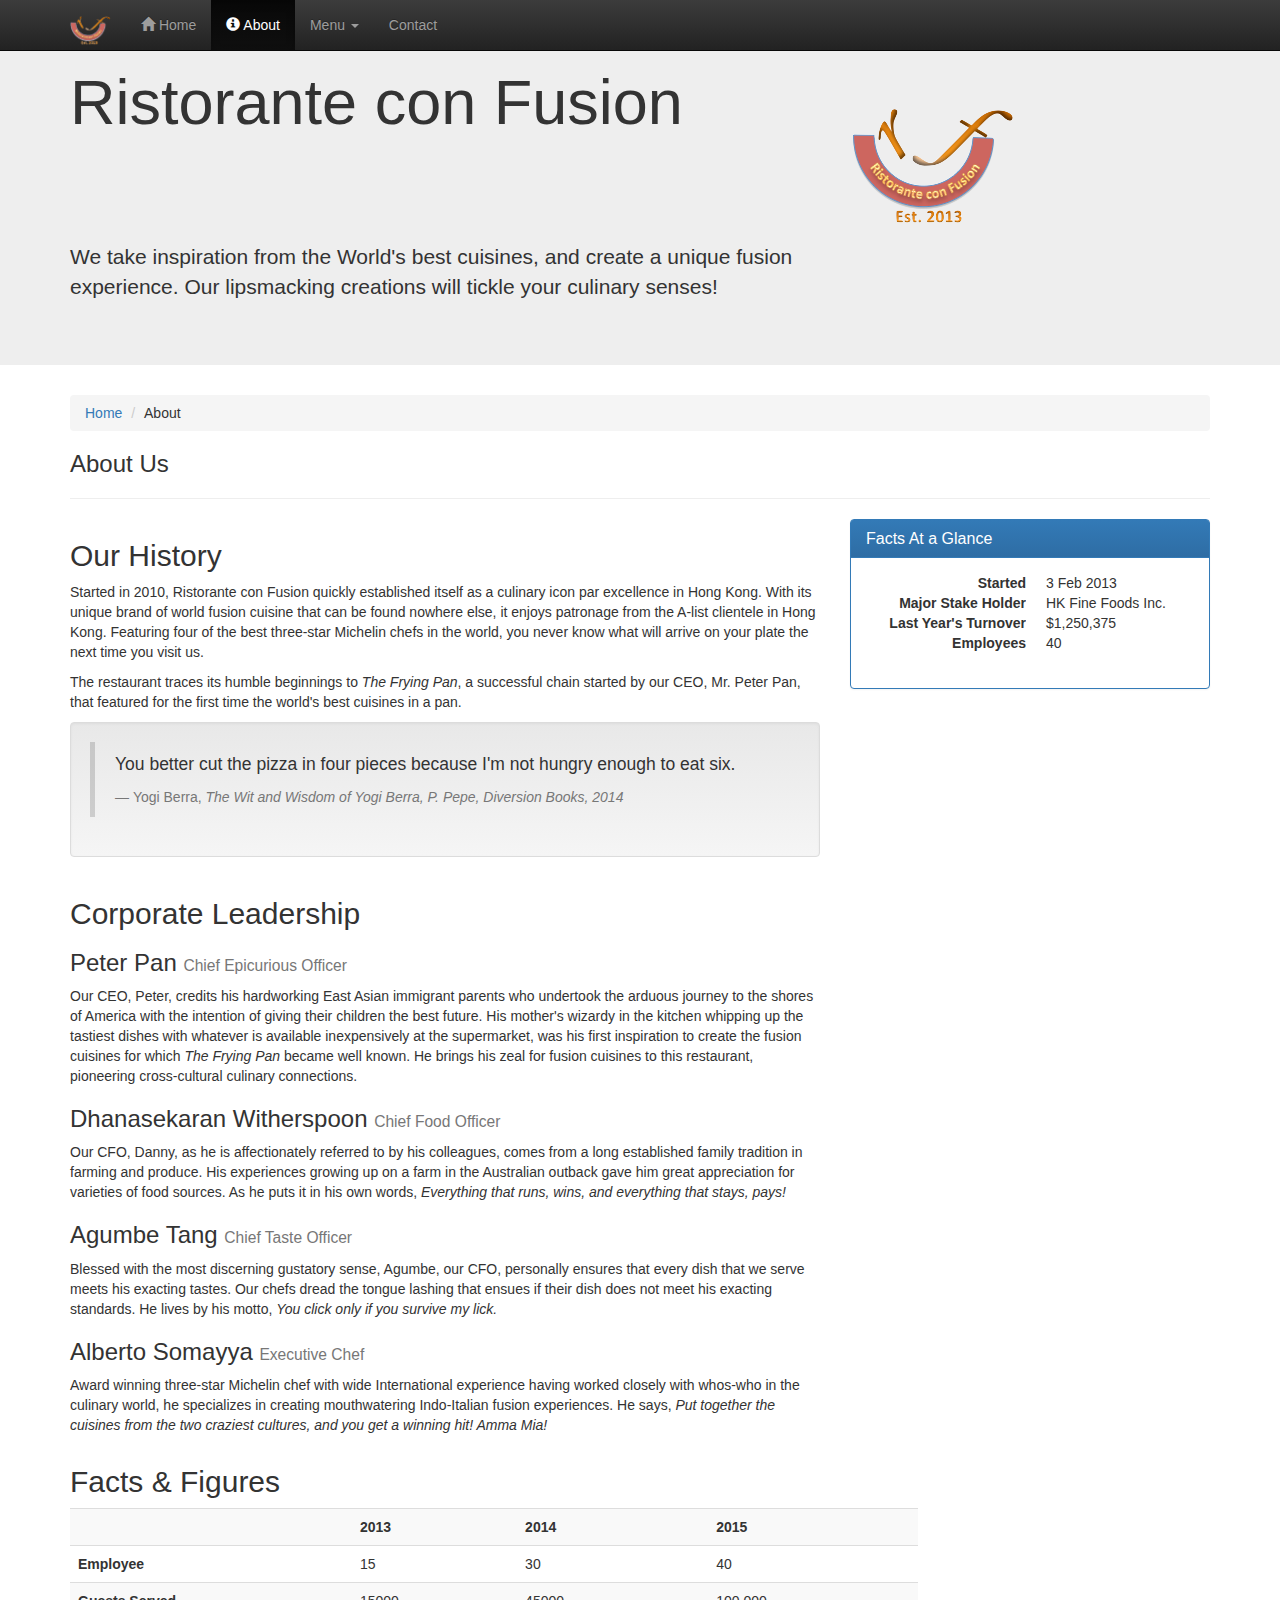
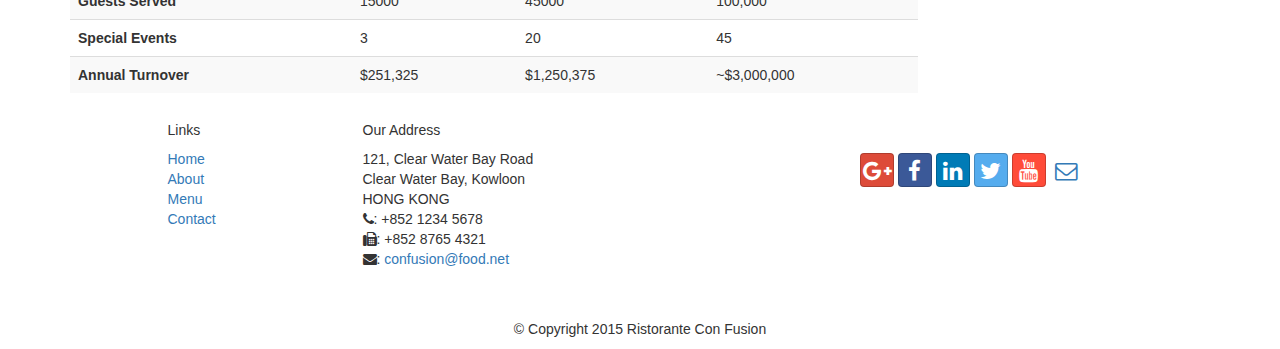
==== AboutUs.html @ 4ced33de "draft confusion restaurant webpage" ====
<!DOCTYPE html>
<html lang="en">

<head>
     <meta charset="utf-8">
    <meta http-equiv="X-UA-Compatible" content="IE=edge">
    <meta name="viewport" content="width=device-width, initial-scale=1">
    <!-- The above 3 meta tags *must* come first in the head; any other head 
         content must come *after* these tags -->
    <title>Ristorante Con Fusion: About Us</title>
        <!-- Bootstrap -->
    <link href="css/bootstrap.min.css" rel="stylesheet">
    <link href="css/bootstrap-theme.min.css" rel="stylesheet">
    <link href="css/font-awesome.min.css" rel="stylesheet">
    <link href="css/bootstrap-social.css" rel="stylesheet">
    <link href="css/mystyles.css" rel="stylesheet">

    <!-- HTML5 shim and Respond.js for IE8 support of HTML5 elements and media queries -->
    <!-- WARNING: Respond.js doesn't work if you view the page via file:// -->
    <!--[if lt IE 9]>
      <script src="https://oss.maxcdn.com/html5shiv/3.7.2/html5shiv.min.js"></script>
      <script src="https://oss.maxcdn.com/respond/1.4.2/respond.min.js"></script>
    <![endif]-->
</head>

<body>
    <nav class="navbar navbar-inverse navbar-fixed-top" role="navigation">
        <div class="container">
            <div class="navbar-header">
                <button type="button" class="navbar-toggle collapsed" data-toggle="collapse" data-target="#navbar" aria-expanded="false" aria-controls="navbar">
                    <span class="sr-only">Toggle navigation</span>
                    <span class="icon-bar"></span>
                    <span class="icon-bar"></span>
                    <span class="icon-bar"></span>
                </button>
                <a class="navbar-brand" href="index.html"><img src="img/logo.png" height="30px" width="41px"></a>
            </div>
            <div id="navbar" class="navbar-collapse collapse">
                <ul class="nav navbar-nav">
                    <li><a href="index.html"><span class="glyphicon glyphicon-home"
                         aria-hidden="true"></span> Home</a></li> <!--index i.e. Home link is added-->
                    <li class="active"><a href="#"><span class="glyphicon glyphicon-info-sign"></span> About</a></li> <!--About Symbol is added-->
                    <li class="dropdown">
                        <a href="#" class="dropdown-toggle" data-toggle="dropdown"
                         role="button" aria-haspopup="true" aria-expanded="false">
                         Menu <span class="caret"></span></a>
                        <ul class="dropdown-menu">
                            <li><a href="#">Appetizers</a></li>
                            <li><a href="#">Main Courses</a></li>
                            <li><a href="#">Desserts</a></li>
                            <li><a href="#">Drinks</a></li>
                            <li role="separator" class="divider"></li>
                            <li class="dropdown-header">Specials</li>
                            <li><a href="#">Lunch Buffet</a></li>
                            <li><a href="#">Weekend Brunch</a></li>
                        </ul>
                    </li>
                    <li><a href="contactus.html">Contact</a></li>
                </ul>
            </div>
        </div>
    </nav>  
    <header class="jumbotron">

        <!-- Main component for a primary marketing message or call to action -->

        <div class="container">
            <div class="row row-header">
                <div class="col-xs-12 col-sm-8">
                    <h1>Ristorante con Fusion</h1>
                    <p style="padding:40px;"></p>
                    <p>We take inspiration from the World's best cuisines, and create a unique fusion experience. Our lipsmacking creations will tickle your culinary senses!</p>
                </div>
                <div class="col-xs-12 col-sm-2">
                    <p style="padding:20px"></p>
                    <img src="img/logo.png" class="image-responsive">
                </div>
            </div>
        </div>
    </header>

    <div class="container"> <!--container class added-->
        <div class="row"> <!--only row class added-->
        <!--breadcrumb detail added-->
            <div class="col-xs-12"> <!--specify all size of screen as 12 -->
                <div>
                    <ol class="breadcrumb">
                        <li><a href="index.htm">Home</a></li>
                        <li>About</li>
                    </ol>
                </div>
        <!--breadcrumb ends here -->
                <div>   
                    <h3>About Us</h3>
                    <hr>
                </div>
            </div>
        </div>
        
        <div class="row row-content">  <!--row and row-content class added-->
            <div class="col-xs-12 col-md-8"> <!--specify extra small till small as 12 and md till lg size 9 -->
                <h2>Our History</h2>
                <p>Started in 2010, Ristorante con Fusion quickly established itself as a culinary icon par excellence in Hong Kong. With its unique brand of world fusion cuisine that can be found nowhere else, it enjoys patronage from the A-list clientele in Hong Kong.  Featuring four of the best three-star Michelin chefs in the world, you never know what will arrive on your plate the next time you visit us.</p>
                <p>The restaurant traces its humble beginnings to <em>The Frying Pan</em>, a successful chain started by our CEO, Mr. Peter Pan, that featured for the first time the world's best cuisines in a pan.</p>
                <div class="well">
                    <blockquote>
                    <p>You better cut the pizza in four pieces because I'm not hungry enough to eat six.</p>
                    <footer>Yogi Berra,
                        <cite>The Wit and Wisdom of Yogi Berra,
                                P. Pepe, Diversion Books, 2014
                        </cite>
                    </footer>
                </div>
            </div>
            <div class="col-xs-12 col-md-4">
                <div class="panel panel-primary">
                    <div class="panel-heading">
                        <h3 class="panel-title">Facts At a Glance
                            <!--<button class="btn btn-xs pull-right">&times;</button>-->
                        </h3>
                    </div>
                        <div class="panel-body">
                            <dl class="dl-horizontal">
                                <dt>Started</dt>
                                <dd>3 Feb 2013</dd>
                                <dt>Major Stake Holder</dt>
                                <dd>HK Fine Foods Inc.</dd>
                                <dt>Last Year's Turnover</dt>
                                <dd>$1,250,375</dd>
                                <dt>Employees</dt>
                                <dd>40</dd>
                            </dl>
                    </div>
                </div>
            </div>
            <div>
                <p style="padding:20px;"></p>
            </div>
        </div>


        <div class="row row-content"> <!--row and row-content class added-->
            <div class="col-xs-12 col-md-8"> <!--specify extra small till small as 12 and md till lg size 9 -->
                <h2>Corporate Leadership</h2>
                    <h3>Peter Pan <small>Chief Epicurious Officer</small></h3>
                    <p>Our CEO, Peter, credits his hardworking East Asian immigrant parents who undertook the arduous journey to the shores of America with the intention of giving their children the best future. His mother's wizardy in the kitchen whipping up the tastiest dishes with whatever is available inexpensively at the supermarket, was his first inspiration to create the fusion cuisines for which <em>The Frying Pan</em> became well known. He brings his zeal for fusion cuisines to this restaurant, pioneering cross-cultural culinary connections.</p>

                    <h3>Dhanasekaran Witherspoon <small>Chief Food Officer</small></h3>
                    <p>Our CFO, Danny, as he is affectionately referred to by his colleagues, comes from a long established family tradition in farming and produce. His experiences growing up on a farm in the Australian outback gave him great appreciation for varieties of food sources. As he puts it in his own words, <em>Everything that runs, wins, and everything that stays, pays!</em></p>

                    <h3>Agumbe Tang <small>Chief Taste Officer</small></h3>
                    <p>Blessed with the most discerning gustatory sense, Agumbe, our CFO, personally ensures that every dish that we serve meets his exacting tastes. Our chefs dread the tongue lashing that ensues if their dish does not meet his exacting standards. He lives by his motto, <em>You click only if you survive my lick.</em></p>

                    <h3>Alberto Somayya <small>Executive Chef</small></h3>
                    <p>Award winning three-star Michelin chef with wide International experience having worked closely with whos-who in the culinary world, he specializes in creating mouthwatering Indo-Italian fusion experiences. He says, <em>Put together the cuisines from the two craziest cultures, and you get a winning hit! Amma Mia!</em></p>
            </div>
             <div>
                <p style="padding:20px;"></p>
            </div>
       </div>

        <div class="row row-content">
            <div class="col-xs-12 col-sm-9">
                <h2>Facts &amp; Figures</h2>
                <div class="table-responsive">
                    <table class="table table-striped ">
                        <tr>
                            <td>&nbsp;</td>
                            <th>2013</th>
                            <th>2014</th>
                            <th>2015</th>
                        </tr>
                        <tr>
                            <th>Employee</th>
                            <td>15</td>
                            <td>30</td>
                            <td>40</td>
                        </tr>
                        <tr>
                            <th>Guests Served</th>
                            <td>15000</td>
                            <td>45000</td>
                            <td>100,000</td>
                        </tr>
                        <tr>
                            <th>Special Events</th>
                            <td>3</td>
                            <td>20</td>
                            <td>45</td>
                        </tr>
                        <tr>
                            <th>Annual Turnover</th>
                            <td>$251,325</td>
                            <td>$1,250,375</td>
                            <td>~$3,000,000</td>
                        </tr>
                    </table>
                </div>
            </div>
            <div class="col-xs-12 col-sm-3">
                <p style="padding:20px;"></p>
            </div>
        </div>

    </div>

    <footer class="row-footer">
        <div class="container">
            <div class="row">             
                <div class="col-xs-5 col-xs-offset-1 col-sm-2 col-sm-offset-1">
                    <h5>Links</h5>
                    <ul class="list-unstyled">
                        <li><a href="#">Home</a></li>
                        <li><a href="#">About</a></li>
                        <li><a href="#">Menu</a></li>
                        <li><a href="#">Contact</a></li>
                    </ul>
                </div>
                <div class="col-xs-6 col-sm-5">
                    <h5>Our Address</h5>
                    <address class="address"> <!--address class added to make the address text little smaller-->
		              121, Clear Water Bay Road<br>
		              Clear Water Bay, Kowloon<br>
		              HONG KONG<br>
		              <i class="fa fa-phone"></i>: +852 1234 5678<br>
		              <i class="fa fa-fax"></i>: +852 8765 4321<br>
		              <i class="fa fa-envelope"></i>: 
                        <a href="mailto:confusion@food.net">confusion@food.net</a>
		           </address>
                </div>
                <div class="col-xs-12 col-sm-4">
                    <div class="nav navbar-nav" style="padding: 40px 10px;">
                        <a class="btn btn-social-icon btn-google-plus" href="http://google.com/+"><i class="fa fa-google-plus"></i></a>
                        <a class="btn btn-social-icon btn-facebook" href="http://www.facebook.com/profile.php?id="><i class="fa fa-facebook"></i></a>
                        <a class="btn btn-social-icon btn-linkedin" href="http://www.linkedin.com/in/"><i class="fa fa-linkedin"></i></a>
                        <a class="btn btn-social-icon btn-twitter" href="http://twitter.com/"><i class="fa fa-twitter"></i></a>
                        <a class="btn btn-social-icon btn-youtube" href="http://youtube.com/"><i class="fa fa-youtube"></i></a>
                        <a class="btn btn-social-icon" href="mailto:"><i class="fa fa-envelope-o"></i></a>
                    </div>
                </div>
                <div class="col-xs-12">
                    <p style="padding:10px;"></p>
                    <p align=center>© Copyright 2015 Ristorante Con Fusion</p>
                </div>

            </div>
        </div>
    </footer>
    <!-- jQuery (necessary for Bootstrap's JavaScript plugins) -->
    <script src="https://ajax.googleapis.com/ajax/libs/jquery/1.11.3/jquery.min.js"></script>
    <!-- Include all compiled plugins (below), or include individual files as needed -->
    <script src="js/bootstrap.min.js"></script>
</body>

</html>
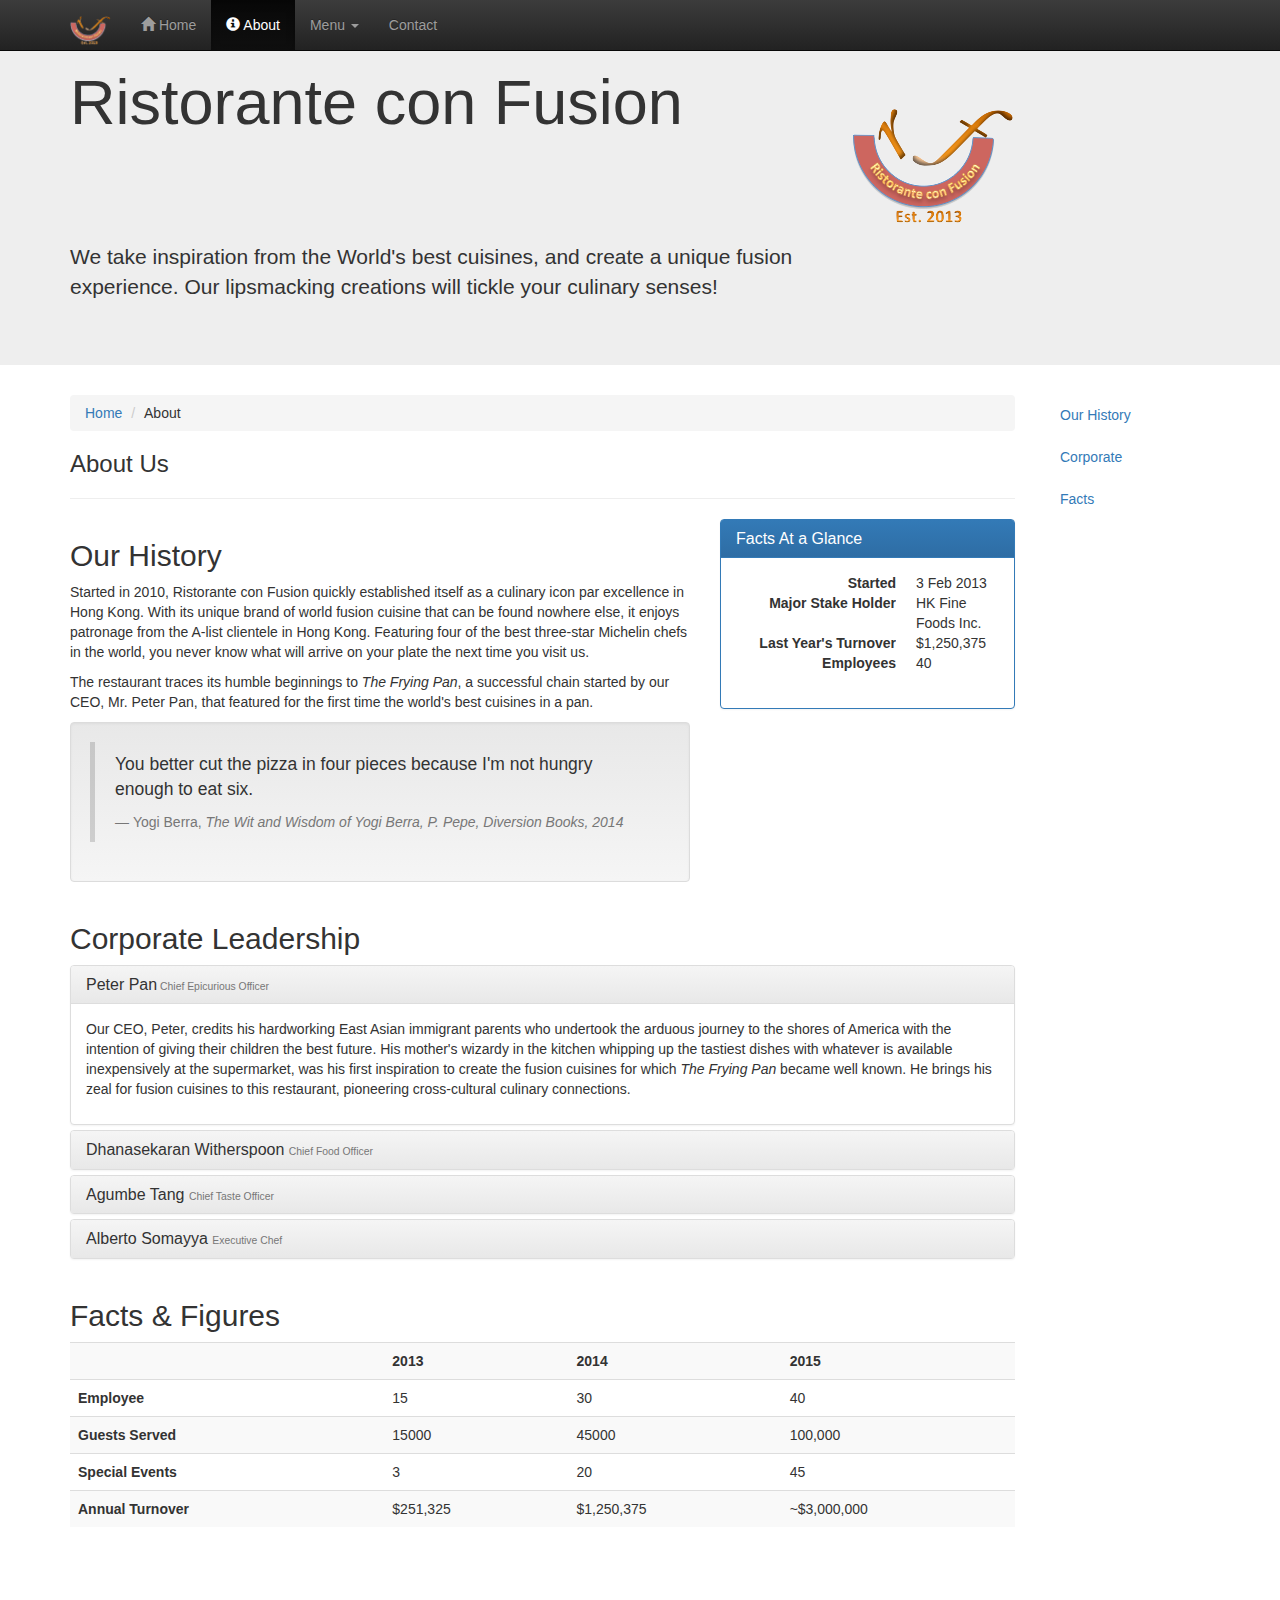
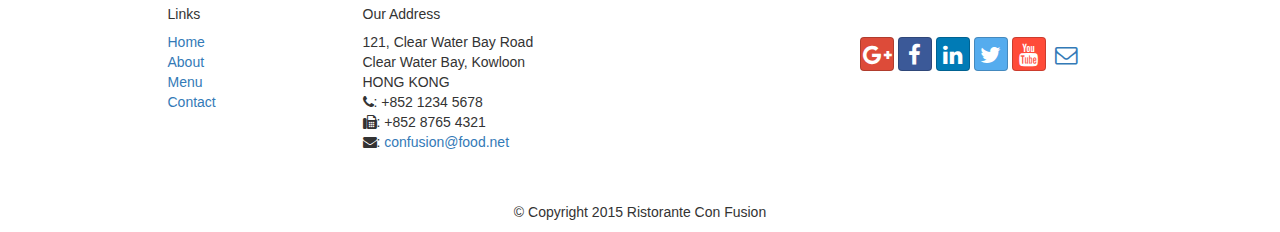
==== commit 153b7485: "2nd draft confusion restaurant webpage" ====
--- a/AboutUs.html
+++ b/AboutUs.html
@@ -23,7 +23,7 @@
     <![endif]-->
 </head>
 
-<body>
+<body data-spy="scroll" data-target="#myscrollspy" data-offset="200">
     <nav class="navbar navbar-inverse navbar-fixed-top" role="navigation">
         <div class="container">
             <div class="navbar-header">
@@ -80,128 +80,188 @@
     </header>
 
     <div class="container"> <!--container class added-->
-        <div class="row"> <!--only row class added-->
-        <!--breadcrumb detail added-->
-            <div class="col-xs-12"> <!--specify all size of screen as 12 -->
-                <div>
-                    <ol class="breadcrumb">
-                        <li><a href="index.htm">Home</a></li>
-                        <li>About</li>
-                    </ol>
-                </div>
-        <!--breadcrumb ends here -->
-                <div>   
-                    <h3>About Us</h3>
-                    <hr>
-                </div>
-            </div>
+        <div class="row">
+            <div class="col-xs-12 col-sm-10"> <!--entire content fits in 10 coloumns for small to large screen-->
+                <div class="row"> 
+                <!--breadcrumb detail added-->
+                    <div class="col-xs-12"> <!--specify all size of screen as 12 -->
+                        <div>
+                            <ol class="breadcrumb">
+                                <li><a href="index.htm">Home</a></li>
+                                <li>About</li>
+                            </ol>
+                        </div>
+                <!--breadcrumb ends here -->
+                        <div>   
+                            <h3>About Us</h3>
+                            <hr>
+                        </div>
+                    </div>
+                </div>
+                
+                <div class="row row-content" id="history">  <!--row and row-content class added-->
+                    <div class="col-xs-12 col-sm-6 col-lg-8"> <!--specify extra small till small as 12 and md till lg size 9 -->
+                        <h2>Our History</h2>
+                        <p>Started in 2010, Ristorante con Fusion quickly established itself as a culinary icon par excellence in Hong Kong. With its unique brand of world fusion cuisine that can be found nowhere else, it enjoys patronage from the A-list clientele in Hong Kong.  Featuring four of the best three-star Michelin chefs in the world, you never know what will arrive on your plate the next time you visit us.</p>
+                        <p>The restaurant traces its humble beginnings to <em>The Frying Pan</em>, a successful chain started by our CEO, Mr. Peter Pan, that featured for the first time the world's best cuisines in a pan.</p>
+                        <div class="well">
+                            <blockquote>
+                            <p>You better cut the pizza in four pieces because I'm not hungry enough to eat six.</p>
+                            <footer>Yogi Berra,
+                                <cite>The Wit and Wisdom of Yogi Berra,
+                                        P. Pepe, Diversion Books, 2014
+                                </cite>
+                            </footer>
+                        </div>
+                    </div>
+                    <div class="col-xs-12 col-sm-6 col-lg-4">
+                        <div class="panel panel-primary">
+                            <div class="panel-heading">
+                                <h3 class="panel-title">Facts At a Glance
+                                    <!--<button class="btn btn-xs pull-right">&times;</button>-->
+                                </h3>
+                            </div>
+                                <div class="panel-body">
+                                    <dl class="dl-horizontal">
+                                        <dt>Started</dt>
+                                        <dd>3 Feb 2013</dd>
+                                        <dt>Major Stake Holder</dt>
+                                        <dd>HK Fine Foods Inc.</dd>
+                                        <dt>Last Year's Turnover</dt>
+                                        <dd>$1,250,375</dd>
+                                        <dt>Employees</dt>
+                                        <dd>40</dd>
+                                    </dl>
+                            </div>
+                        </div>
+                    </div>
+                    <div>
+                        <p style="padding:20px;"></p>
+                    </div>
+                </div>
+
+
+                <div class="row row-content" id="corporate"> <!--row and row-content class added-->
+                    <div class="col-xs-12"> <!--specify extra small till small as 12 and md till lg size 9 -->
+                        <h2>Corporate Leadership</h2>
+
+                        <div class="panel-group" id="accordian" role="tablist" aria-multiselectable="true">
+                            <div class="panel panel-default">
+                                <div class="panel-heading" role="tab" id="peterheading">
+                                    <h3 class="panel-title">
+                                    <a href="#peter" role="button" data-toggle="collapse" data-parent="#accordian" 
+                                        aria-expanded="true" aria-controls="peter">Peter Pan<small> Chief Epicurious Officer</small></a>
+                                    </h3>
+                                </div>
+
+                                <div class="panel-collapse collapse in" role="tabpanel" id="peter" aria-labelledby="peterheading">
+                                    <div class="panel-body">
+                                        <p>Our CEO, Peter, credits his hardworking East Asian immigrant parents who undertook the arduous journey to the shores of America with the intention of giving their children the best future. His mother's wizardy in the kitchen whipping up the tastiest dishes with whatever is available inexpensively at the supermarket, was his first inspiration to create the fusion cuisines for which <em>The Frying Pan</em> became well known. He brings his zeal for fusion cuisines to this restaurant, pioneering cross-cultural culinary connections.</p>
+                                    </div>
+                                </div>
+                            </div>
+
+                            <div class="panel panel-default">
+                                <div class="panel-heading" role="tab" id="dannyheading">
+                                    <h3 class="panel-title">
+                                        <a href="#danny" role="button" data-toggle="collapse" data-parent="#accordian"
+                                            aria-expanded="true" aria-controls="danny"> Dhanasekaran Witherspoon <small>Chief Food Officer</small></a>
+                                    </h3>
+                                </div>
+
+                                <div class="panel-collapse collapse" role="tabpanel" id="danny" aria-labelledby="dannyheading">
+                                    <div class="panel-body">
+                                        <p>Our CFO, Danny, as he is affectionately referred to by his colleagues, comes from a long established family tradition in farming and produce. His experiences growing up on a farm in the Australian outback gave him great appreciation for varieties of food sources. As he puts it in his own words, <em>Everything that runs, wins, and everything that stays, pays!</em></p>
+                                    </div>
+                                </div>
+                            </div>
+
+                            <div class="panel panel-default">
+                                <div class="panel-heading" role="tab" id="agumbeheading">
+                                    <h3 class="panel-title">
+                                        <a href="#agumbe" role="button" data-toggle="collapse" data-parent="#accordian"
+                                            aria-expanded="true" aria-controls="agumbe"> Agumbe Tang <small>Chief Taste Officer</small></a>
+                                    </h3>
+                                </div>
+                                <div class="panel-collapse collapse" role="tabpanel" id="agumbe" aria-labelledby="agumbeheading">
+                                    <div class="panel-body">
+                                        <p>Blessed with the most discerning gustatory sense, Agumbe, our CFO, personally ensures that every dish that we serve meets his exacting tastes. Our chefs dread the tongue lashing that ensues if their dish does not meet his exacting standards. He lives by his motto, <em>You click only if you survive my lick.</em></p>
+                                    </div>
+                                </div>
+                            </div>
+
+                            <div class="panel panel-default">
+                                <div class="panel-heading" role="tab" id="albertoheading">
+                                    <h3 class="panel-title">
+                                        <a href="#alberto" role="button" data-toggle="collapse" data-parent="#accordian"
+                                            aria-expanded="true" aria-controls="agumbe"> Alberto Somayya <small>Executive Chef</small></a>
+                                    </h3>
+                                </div>
+                                <div class="panel-collapse collapse" role="tabpanel" id="alberto" aria-labelledby="albertoheading">
+                                    <div class="panel-body">
+                                        <p>Award winning three-star Michelin chef with wide International experience having worked closely with whos-who in the culinary world, he specializes in creating mouthwatering Indo-Italian fusion experiences. He says, <em>Put together the cuisines from the two craziest cultures, and you get a winning hit! Amma Mia!</em></p>
+                                    </div>
+                                </div>
+                            </div>
+
+                        </div>
+                    </div>
+                    <div>
+                        <p style="padding:20px;"></p>
+                    </div>
+            </div>
+
+                <div class="row row-content" id="facts">
+                    <div class="col-xs-12">
+                        <h2>Facts &amp; Figures</h2>
+                        <div class="table-responsive">
+                            <table class="table table-striped ">
+                                <tr>
+                                    <td>&nbsp;</td>
+                                    <th>2013</th>
+                                    <th>2014</th>
+                                    <th>2015</th>
+                                </tr>
+                                <tr>
+                                    <th>Employee</th>
+                                    <td>15</td>
+                                    <td>30</td>
+                                    <td>40</td>
+                                </tr>
+                                <tr>
+                                    <th>Guests Served</th>
+                                    <td>15000</td>
+                                    <td>45000</td>
+                                    <td>100,000</td>
+                                </tr>
+                                <tr>
+                                    <th>Special Events</th>
+                                    <td>3</td>
+                                    <td>20</td>
+                                    <td>45</td>
+                                </tr>
+                                <tr>
+                                    <th>Annual Turnover</th>
+                                    <td>$251,325</td>
+                                    <td>$1,250,375</td>
+                                    <td>~$3,000,000</td>
+                                </tr>
+                            </table>
+                        </div>
+                    </div>
+                    <div class="col-xs-12">
+                        <p style="padding:20px;"></p>
+                    </div>
+                </div>
+            </div>
+            <nav class="hidden-xs col-sm-2" id="myscrollspy"> <!--rest of 2 coloums are for stacked nav list-->
+                <ul class="nav nav-pills nav-stacked" data-spy="affix" data-offset-top="380">
+                    <li><a href="#history">Our History</a></li>
+                    <li><a href="#corporate">Corporate</a></li>
+                    <li><a href="#facts">Facts</a></li>
+                </ul>
+            </nav>
         </div>
-        
-        <div class="row row-content">  <!--row and row-content class added-->
-            <div class="col-xs-12 col-md-8"> <!--specify extra small till small as 12 and md till lg size 9 -->
-                <h2>Our History</h2>
-                <p>Started in 2010, Ristorante con Fusion quickly established itself as a culinary icon par excellence in Hong Kong. With its unique brand of world fusion cuisine that can be found nowhere else, it enjoys patronage from the A-list clientele in Hong Kong.  Featuring four of the best three-star Michelin chefs in the world, you never know what will arrive on your plate the next time you visit us.</p>
-                <p>The restaurant traces its humble beginnings to <em>The Frying Pan</em>, a successful chain started by our CEO, Mr. Peter Pan, that featured for the first time the world's best cuisines in a pan.</p>
-                <div class="well">
-                    <blockquote>
-                    <p>You better cut the pizza in four pieces because I'm not hungry enough to eat six.</p>
-                    <footer>Yogi Berra,
-                        <cite>The Wit and Wisdom of Yogi Berra,
-                                P. Pepe, Diversion Books, 2014
-                        </cite>
-                    </footer>
-                </div>
-            </div>
-            <div class="col-xs-12 col-md-4">
-                <div class="panel panel-primary">
-                    <div class="panel-heading">
-                        <h3 class="panel-title">Facts At a Glance
-                            <!--<button class="btn btn-xs pull-right">&times;</button>-->
-                        </h3>
-                    </div>
-                        <div class="panel-body">
-                            <dl class="dl-horizontal">
-                                <dt>Started</dt>
-                                <dd>3 Feb 2013</dd>
-                                <dt>Major Stake Holder</dt>
-                                <dd>HK Fine Foods Inc.</dd>
-                                <dt>Last Year's Turnover</dt>
-                                <dd>$1,250,375</dd>
-                                <dt>Employees</dt>
-                                <dd>40</dd>
-                            </dl>
-                    </div>
-                </div>
-            </div>
-            <div>
-                <p style="padding:20px;"></p>
-            </div>
-        </div>
-
-
-        <div class="row row-content"> <!--row and row-content class added-->
-            <div class="col-xs-12 col-md-8"> <!--specify extra small till small as 12 and md till lg size 9 -->
-                <h2>Corporate Leadership</h2>
-                    <h3>Peter Pan <small>Chief Epicurious Officer</small></h3>
-                    <p>Our CEO, Peter, credits his hardworking East Asian immigrant parents who undertook the arduous journey to the shores of America with the intention of giving their children the best future. His mother's wizardy in the kitchen whipping up the tastiest dishes with whatever is available inexpensively at the supermarket, was his first inspiration to create the fusion cuisines for which <em>The Frying Pan</em> became well known. He brings his zeal for fusion cuisines to this restaurant, pioneering cross-cultural culinary connections.</p>
-
-                    <h3>Dhanasekaran Witherspoon <small>Chief Food Officer</small></h3>
-                    <p>Our CFO, Danny, as he is affectionately referred to by his colleagues, comes from a long established family tradition in farming and produce. His experiences growing up on a farm in the Australian outback gave him great appreciation for varieties of food sources. As he puts it in his own words, <em>Everything that runs, wins, and everything that stays, pays!</em></p>
-
-                    <h3>Agumbe Tang <small>Chief Taste Officer</small></h3>
-                    <p>Blessed with the most discerning gustatory sense, Agumbe, our CFO, personally ensures that every dish that we serve meets his exacting tastes. Our chefs dread the tongue lashing that ensues if their dish does not meet his exacting standards. He lives by his motto, <em>You click only if you survive my lick.</em></p>
-
-                    <h3>Alberto Somayya <small>Executive Chef</small></h3>
-                    <p>Award winning three-star Michelin chef with wide International experience having worked closely with whos-who in the culinary world, he specializes in creating mouthwatering Indo-Italian fusion experiences. He says, <em>Put together the cuisines from the two craziest cultures, and you get a winning hit! Amma Mia!</em></p>
-            </div>
-             <div>
-                <p style="padding:20px;"></p>
-            </div>
-       </div>
-
-        <div class="row row-content">
-            <div class="col-xs-12 col-sm-9">
-                <h2>Facts &amp; Figures</h2>
-                <div class="table-responsive">
-                    <table class="table table-striped ">
-                        <tr>
-                            <td>&nbsp;</td>
-                            <th>2013</th>
-                            <th>2014</th>
-                            <th>2015</th>
-                        </tr>
-                        <tr>
-                            <th>Employee</th>
-                            <td>15</td>
-                            <td>30</td>
-                            <td>40</td>
-                        </tr>
-                        <tr>
-                            <th>Guests Served</th>
-                            <td>15000</td>
-                            <td>45000</td>
-                            <td>100,000</td>
-                        </tr>
-                        <tr>
-                            <th>Special Events</th>
-                            <td>3</td>
-                            <td>20</td>
-                            <td>45</td>
-                        </tr>
-                        <tr>
-                            <th>Annual Turnover</th>
-                            <td>$251,325</td>
-                            <td>$1,250,375</td>
-                            <td>~$3,000,000</td>
-                        </tr>
-                    </table>
-                </div>
-            </div>
-            <div class="col-xs-12 col-sm-3">
-                <p style="padding:20px;"></p>
-            </div>
-        </div>
-
     </div>
 
     <footer class="row-footer">
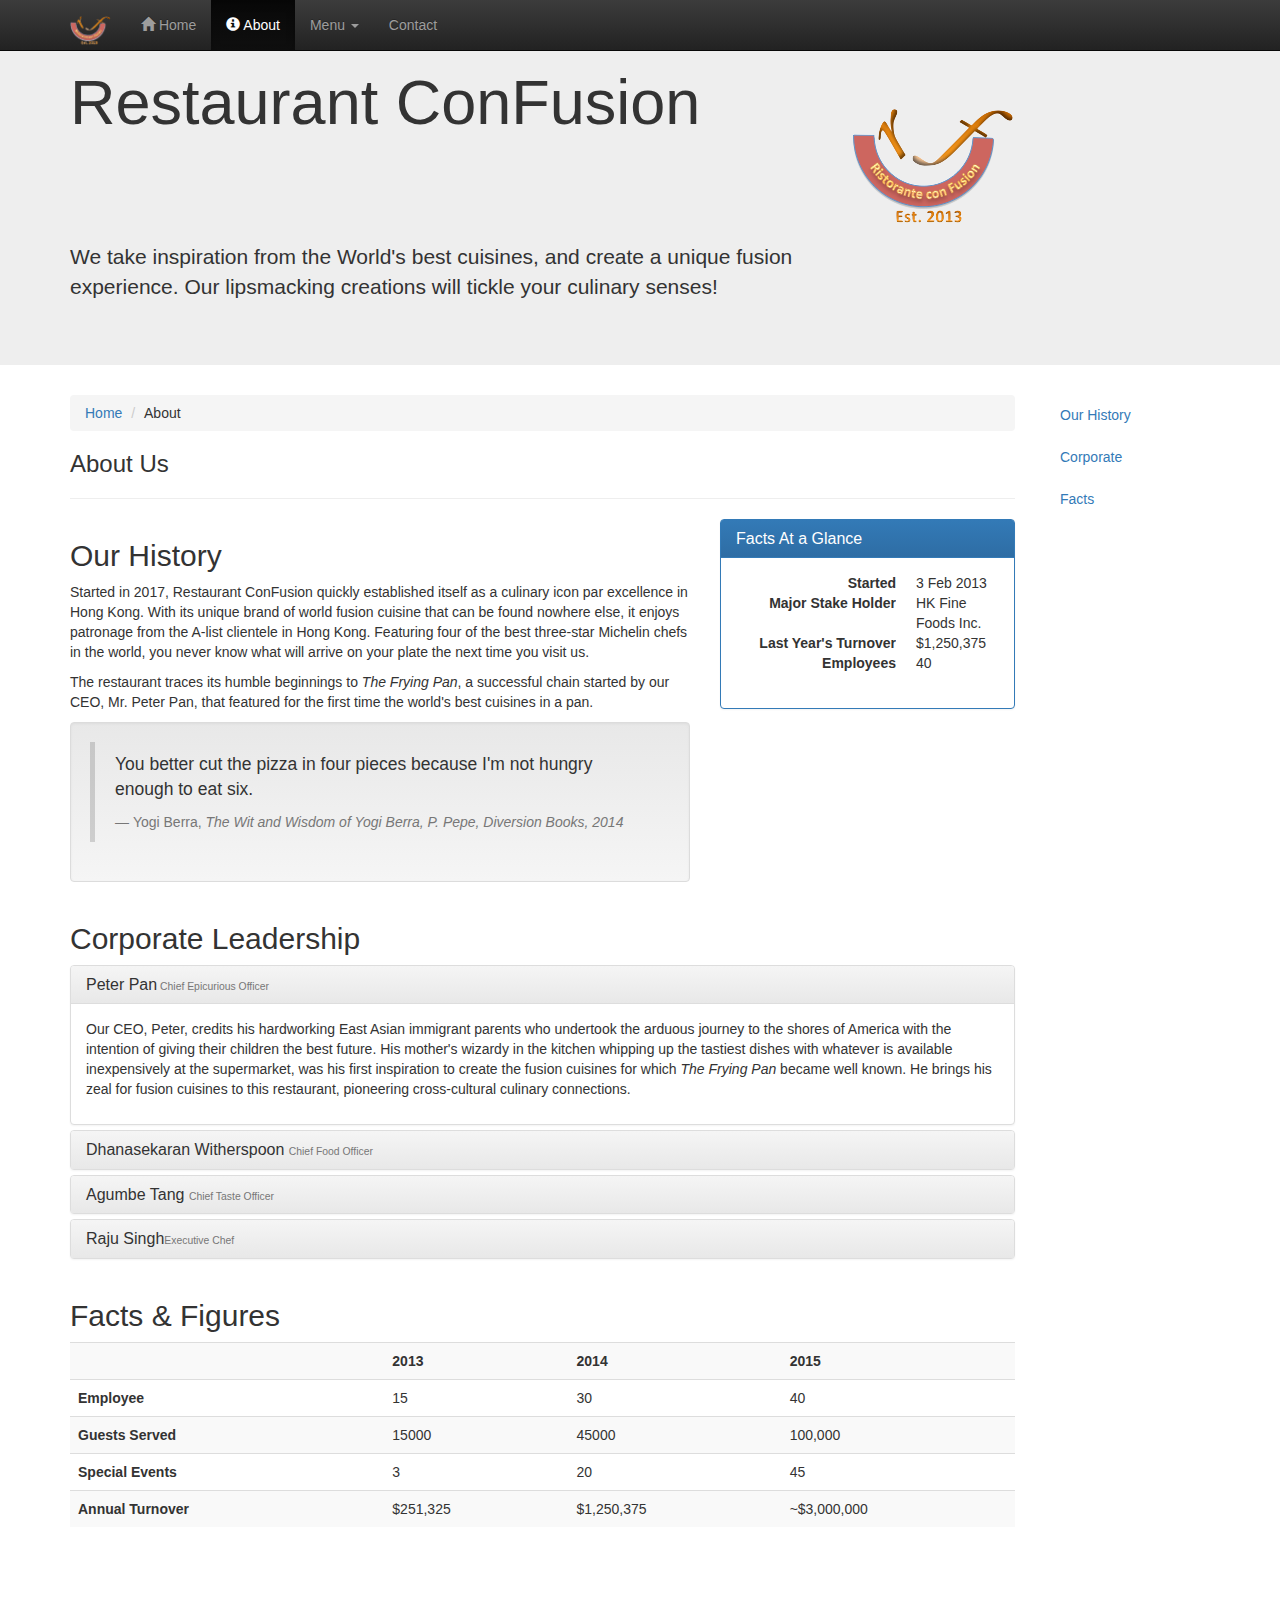
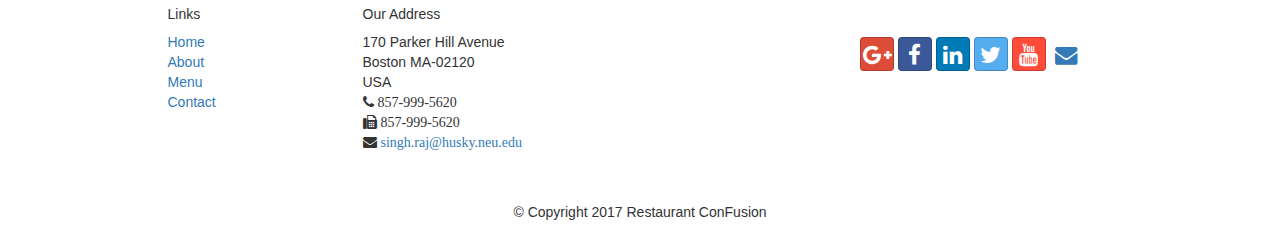
==== commit 333563fb: "small updates" ====
--- a/AboutUs.html
+++ b/AboutUs.html
@@ -7,7 +7,7 @@
     <meta name="viewport" content="width=device-width, initial-scale=1">
     <!-- The above 3 meta tags *must* come first in the head; any other head 
          content must come *after* these tags -->
-    <title>Ristorante Con Fusion: About Us</title>
+    <title>Restaurant ConFusion: About us</title>
         <!-- Bootstrap -->
     <link href="css/bootstrap.min.css" rel="stylesheet">
     <link href="css/bootstrap-theme.min.css" rel="stylesheet">
@@ -67,7 +67,7 @@
         <div class="container">
             <div class="row row-header">
                 <div class="col-xs-12 col-sm-8">
-                    <h1>Ristorante con Fusion</h1>
+                    <h1>Restaurant ConFusion</h1>
                     <p style="padding:40px;"></p>
                     <p>We take inspiration from the World's best cuisines, and create a unique fusion experience. Our lipsmacking creations will tickle your culinary senses!</p>
                 </div>
@@ -102,7 +102,7 @@
                 <div class="row row-content" id="history">  <!--row and row-content class added-->
                     <div class="col-xs-12 col-sm-6 col-lg-8"> <!--specify extra small till small as 12 and md till lg size 9 -->
                         <h2>Our History</h2>
-                        <p>Started in 2010, Ristorante con Fusion quickly established itself as a culinary icon par excellence in Hong Kong. With its unique brand of world fusion cuisine that can be found nowhere else, it enjoys patronage from the A-list clientele in Hong Kong.  Featuring four of the best three-star Michelin chefs in the world, you never know what will arrive on your plate the next time you visit us.</p>
+                        <p>Started in 2017, Restaurant ConFusion quickly established itself as a culinary icon par excellence in Hong Kong. With its unique brand of world fusion cuisine that can be found nowhere else, it enjoys patronage from the A-list clientele in Hong Kong.  Featuring four of the best three-star Michelin chefs in the world, you never know what will arrive on your plate the next time you visit us.</p>
                         <p>The restaurant traces its humble beginnings to <em>The Frying Pan</em>, a successful chain started by our CEO, Mr. Peter Pan, that featured for the first time the world's best cuisines in a pan.</p>
                         <div class="well">
                             <blockquote>
@@ -191,13 +191,13 @@
                             </div>
 
                             <div class="panel panel-default">
-                                <div class="panel-heading" role="tab" id="albertoheading">
+                                <div class="panel-heading" role="tab" id="rajuheading">
                                     <h3 class="panel-title">
-                                        <a href="#alberto" role="button" data-toggle="collapse" data-parent="#accordian"
-                                            aria-expanded="true" aria-controls="agumbe"> Alberto Somayya <small>Executive Chef</small></a>
+                                        <a href="#raju" role="button" data-toggle="collapse" data-parent="#accordian"
+                                            aria-expanded="true" aria-controls="agumbe"> Raju Singh<small>Executive Chef</small></a>
                                     </h3>
                                 </div>
-                                <div class="panel-collapse collapse" role="tabpanel" id="alberto" aria-labelledby="albertoheading">
+                                <div class="panel-collapse collapse" role="tabpanel" id="raju" aria-labelledby="rajuheading">
                                     <div class="panel-body">
                                         <p>Award winning three-star Michelin chef with wide International experience having worked closely with whos-who in the culinary world, he specializes in creating mouthwatering Indo-Italian fusion experiences. He says, <em>Put together the cuisines from the two craziest cultures, and you get a winning hit! Amma Mia!</em></p>
                                     </div>
@@ -278,14 +278,13 @@
                 </div>
                 <div class="col-xs-6 col-sm-5">
                     <h5>Our Address</h5>
-                    <address class="address"> <!--address class added to make the address text little smaller-->
-		              121, Clear Water Bay Road<br>
-		              Clear Water Bay, Kowloon<br>
-		              HONG KONG<br>
-		              <i class="fa fa-phone"></i>: +852 1234 5678<br>
-		              <i class="fa fa-fax"></i>: +852 8765 4321<br>
-		              <i class="fa fa-envelope"></i>: 
-                        <a href="mailto:confusion@food.net">confusion@food.net</a>
+                    <address class="address">
+		              170 Parker Hill Avenue<br>
+		              Boston MA-02120<br>
+		              USA<br>
+		              <i class="fa fa-phone"> 857-999-5620</i><br>
+		              <i class="fa fa-fax"> 857-999-5620</i><br>
+		              <i class="fa fa-envelope"><a href="mailto:singh.raj@husky.neu.edu"> singh.raj@husky.neu.edu</a></i>
 		           </address>
                 </div>
                 <div class="col-xs-12 col-sm-4">
@@ -295,14 +294,13 @@
                         <a class="btn btn-social-icon btn-linkedin" href="http://www.linkedin.com/in/"><i class="fa fa-linkedin"></i></a>
                         <a class="btn btn-social-icon btn-twitter" href="http://twitter.com/"><i class="fa fa-twitter"></i></a>
                         <a class="btn btn-social-icon btn-youtube" href="http://youtube.com/"><i class="fa fa-youtube"></i></a>
-                        <a class="btn btn-social-icon" href="mailto:"><i class="fa fa-envelope-o"></i></a>
+                        <a class="btn btn-social-icon btn-envelope" href="mailto:"><i class="fa fa-envelope"></i></a>
                     </div>
                 </div>
                 <div class="col-xs-12">
                     <p style="padding:10px;"></p>
-                    <p align=center>© Copyright 2015 Ristorante Con Fusion</p>
-                </div>
-
+                    <p align="center">&copy; Copyright 2017 Restaurant ConFusion</p>
+                </div>
             </div>
         </div>
     </footer>
